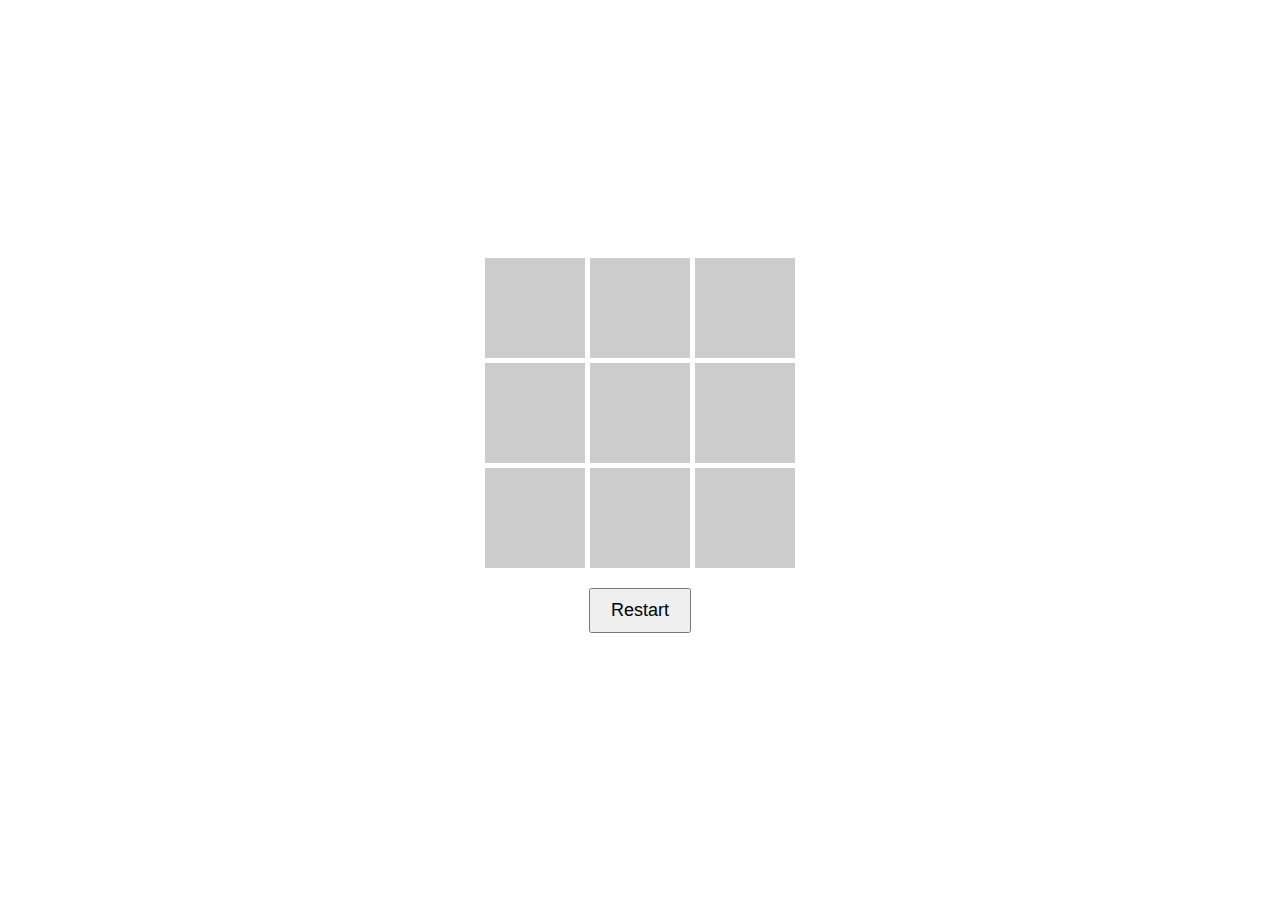
==== index.html @ a59a85b3 "Rename oxGame.html to index.html" ====
<!DOCTYPE html>
<html lang="en">
<head>
    <meta charset="UTF-8">
    <meta  name="viewport" content="width=device-width, initial-scale=1.0">
    <title>oxGAME</title>
    <link rel="stylesheet" href="style.css">
</head>
<body>
    <div class="game-board">
        <div class="cell unset"></div>
        <div class="cell unset"></div>
        <div class="cell unset"></div>
        <div class="cell unset"></div>
        <div class="cell unset"></div>
        <div class="cell unset"></div>
        <div class="cell unset"></div>
        <div class="cell unset"></div>
        <div class="cell unset"></div>
    </div>
    <button id="restart-button">Restart</button>
    <div id="result"></div>
    <script src="script.js"></script>
</body>
</html>
---- style.css ----
body {
    display: flex;
    flex-direction: column;
    align-items: center;
    justify-content: center;
    height: 100vh;
    margin: 0;
    /*background-color: blueviolet;*/
}

.game-board{
    display: grid;
    grid-template-columns: repeat(3, 100px);
    grid-gap: 5px;
}

.cell{
    width: 100px;
    height: 100px;
    font-size: 24px;
    display: flex;
    align-items: center;
    justify-content: center;
    background-color: #ccc;
    cursor: pointer;
}

/* .unset:not(.notfound){
    width: 100px;
    height: 100px;
    font-size: 24px;
    display: flex;
    align-items: center;
    justify-content: center;
    background-color: #b3b2b2;
    cursor: pointer;
} */

#restart-button {
    margin-top: 20px;
    font-size: 18px;
    padding: 10px 20px;
}

#result {
    margin-top: 10px;
    font-size: 24px;
    font-weight: bold;
}

/*calssの属性でデザインを保持変更*/
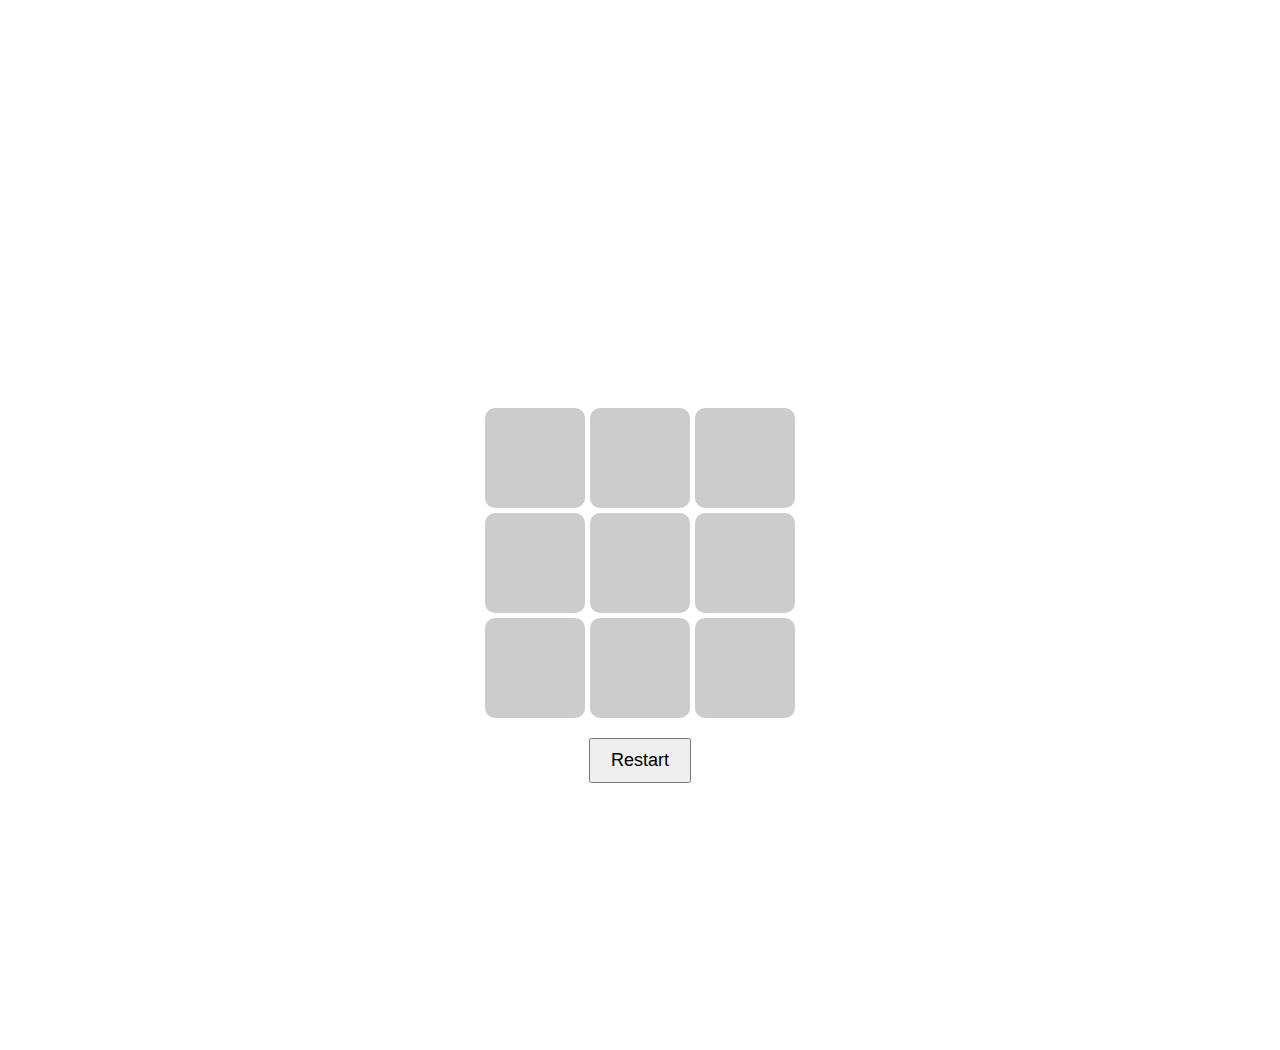
==== commit 5a000185: "勝利画面表示追加" ====
--- a/index.html
+++ b/index.html
@@ -7,6 +7,9 @@
     <link rel="stylesheet" href="style.css">
 </head>
 <body>
+    <div id="winElement" style="display: none;">
+        <h2 id="winMessage"></h2>
+    </div>
     <div class="game-board">
         <div class="cell unset"></div>
         <div class="cell unset"></div>
--- a/style.css
+++ b/style.css
@@ -6,7 +6,7 @@
     justify-content: center;
     height: 100vh;
     margin: 0;
-    /*background-color: blueviolet;*/
+    padding-top: 150px;
 }
 
 .game-board{
@@ -24,6 +24,7 @@
     justify-content: center;
     background-color: #ccc;
     cursor: pointer;
+    border-radius: 10%;
 }
 
 /* .unset:not(.notfound){
